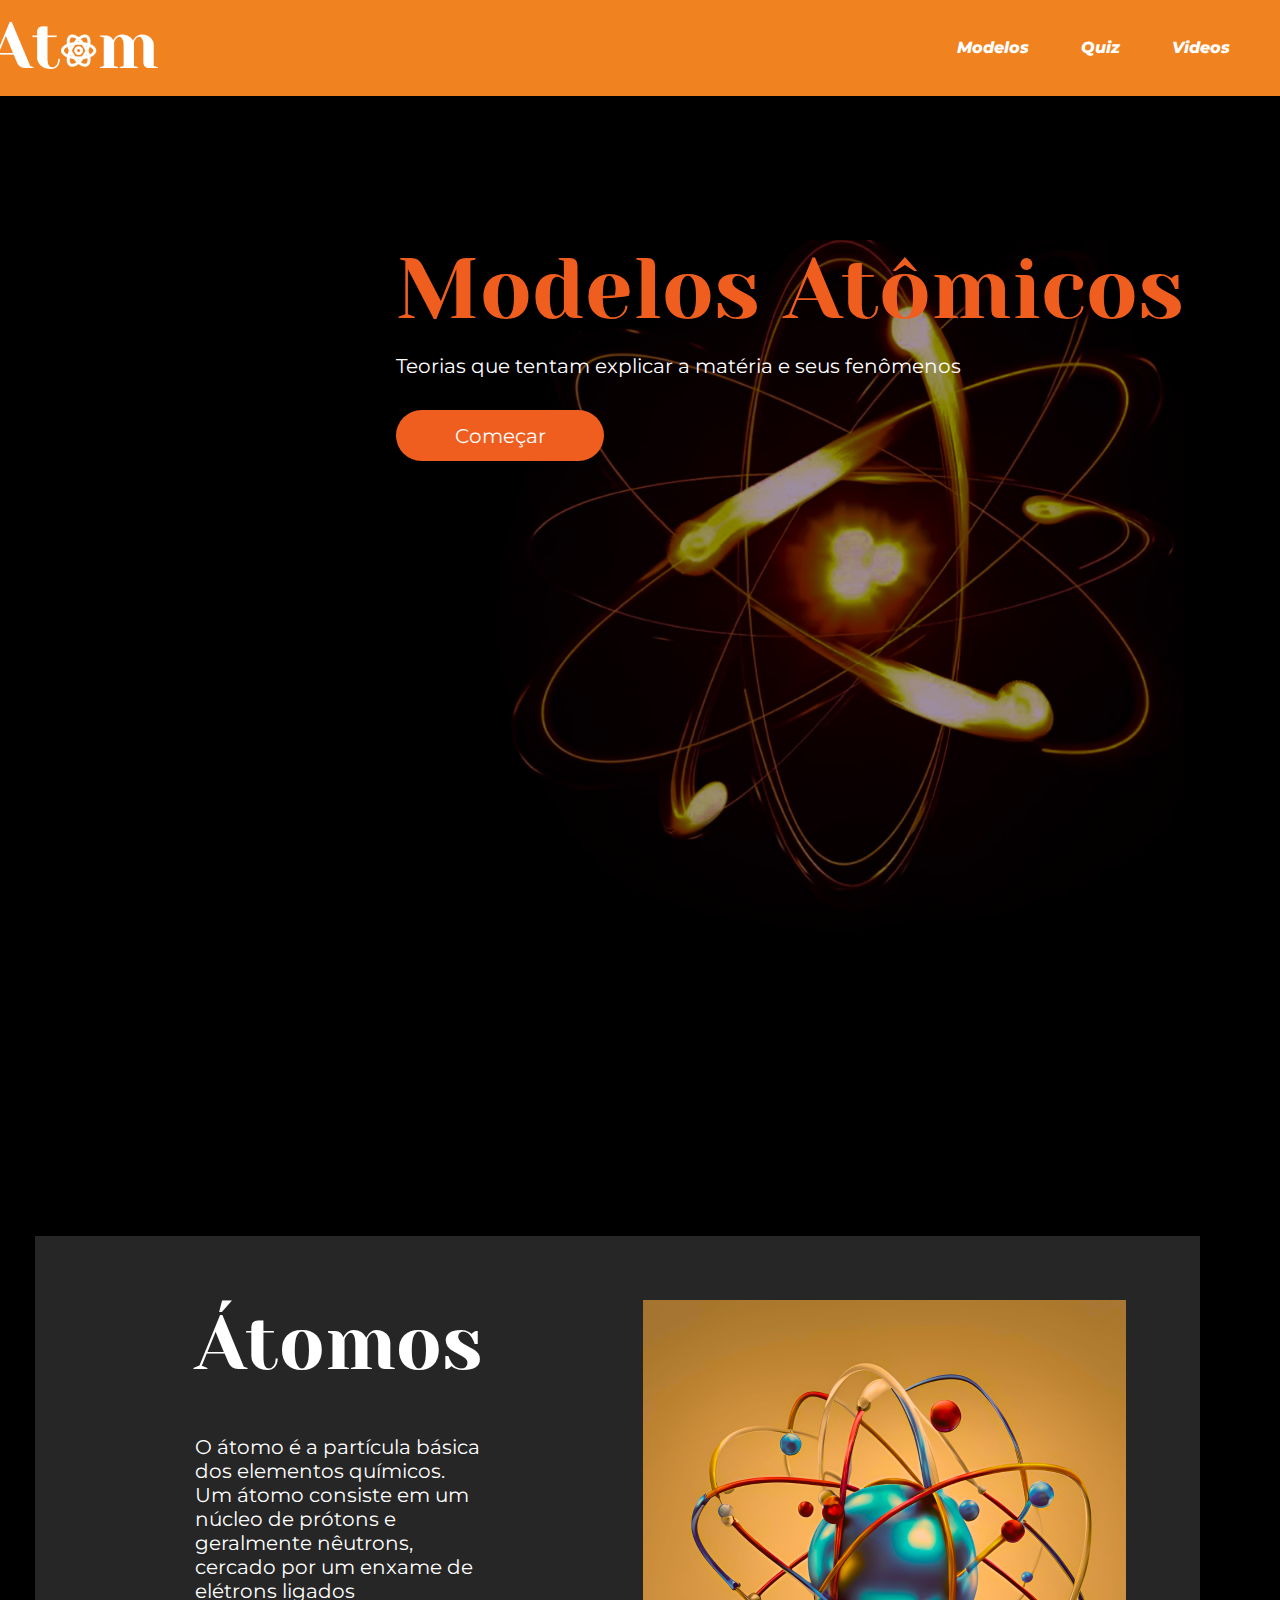
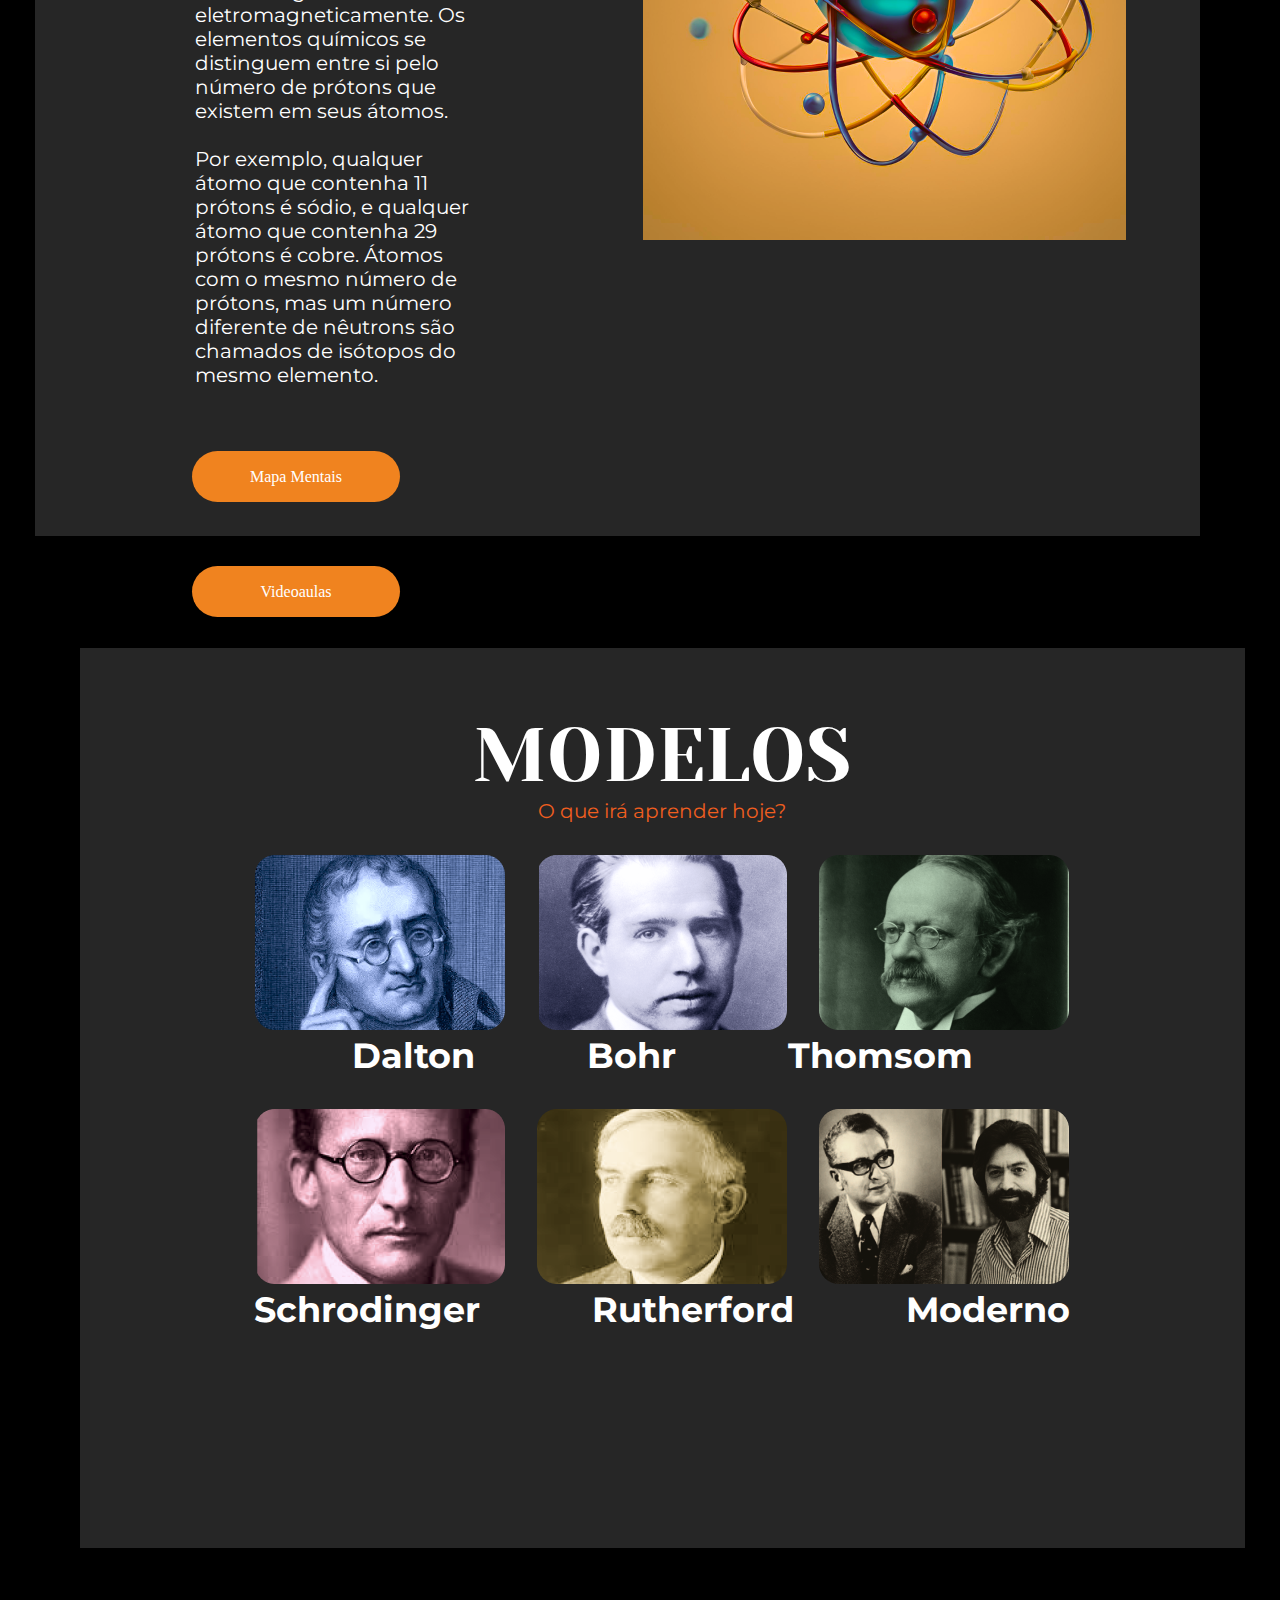
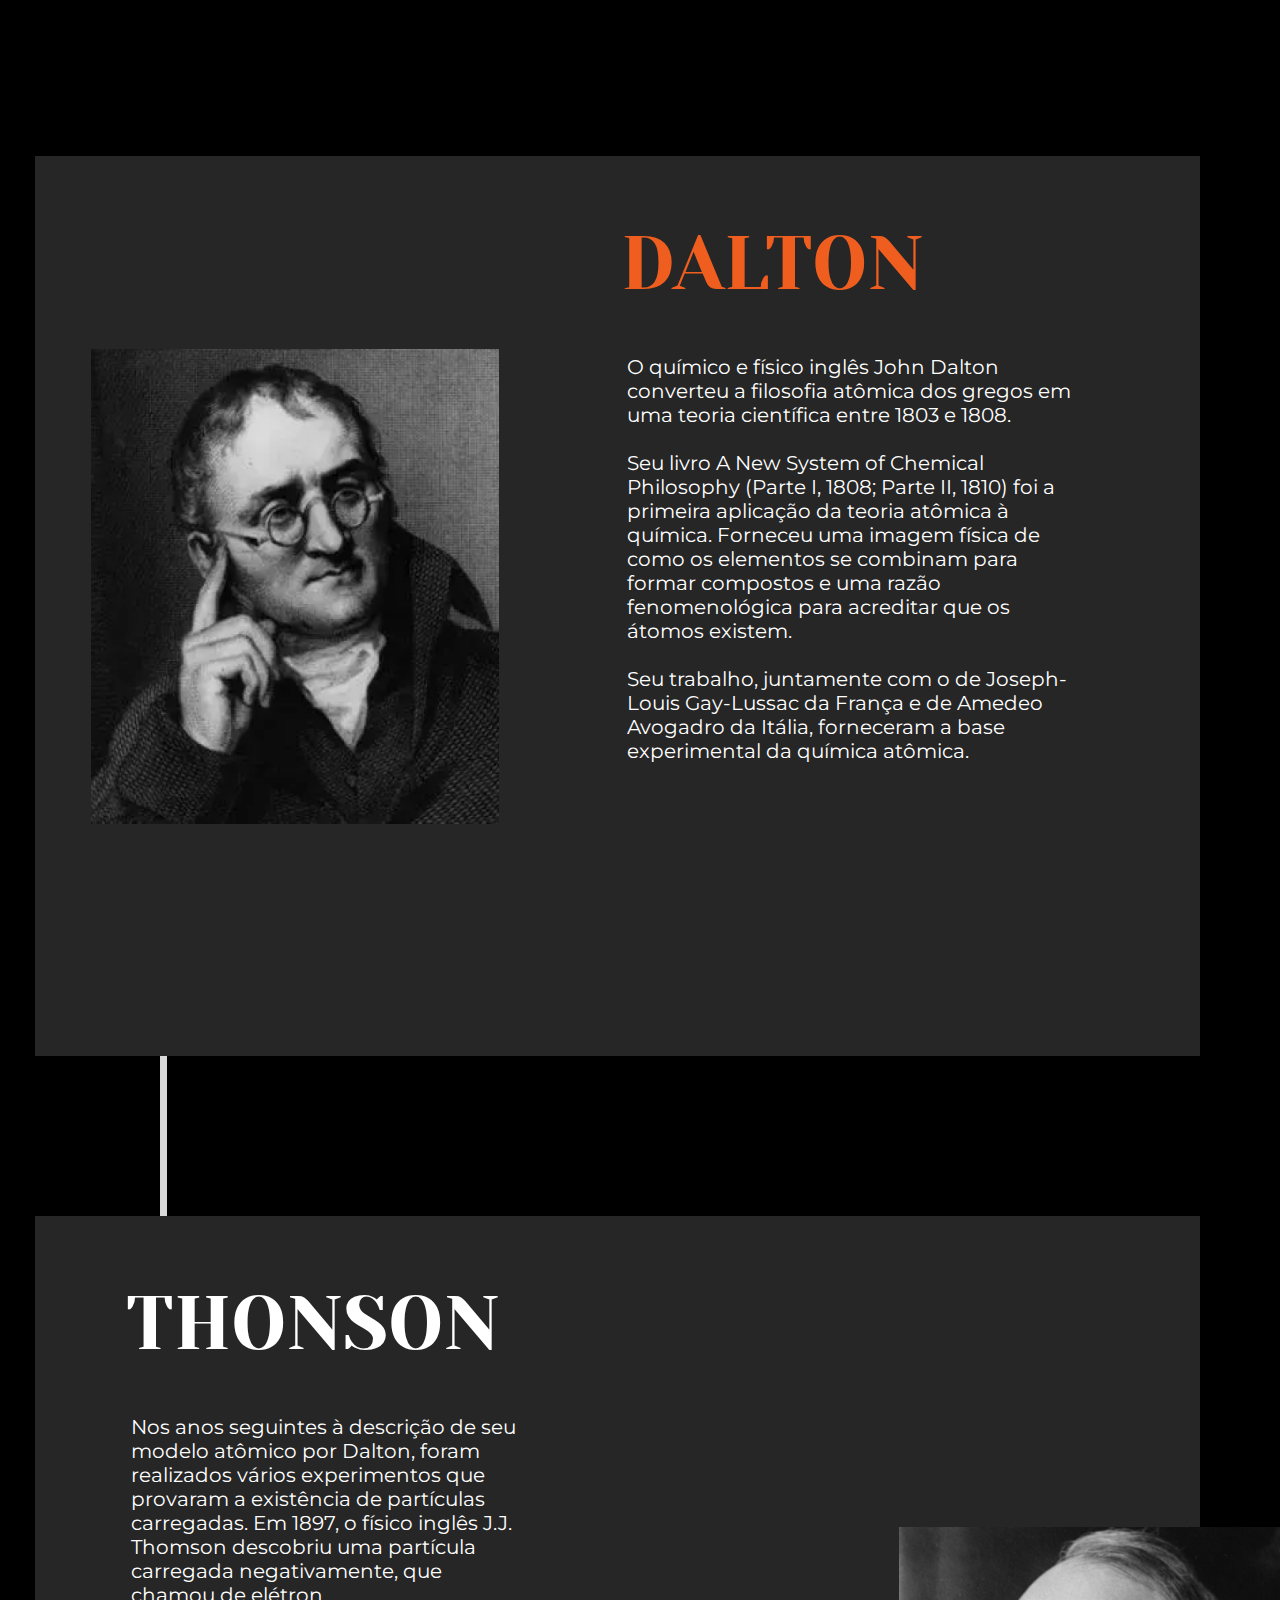
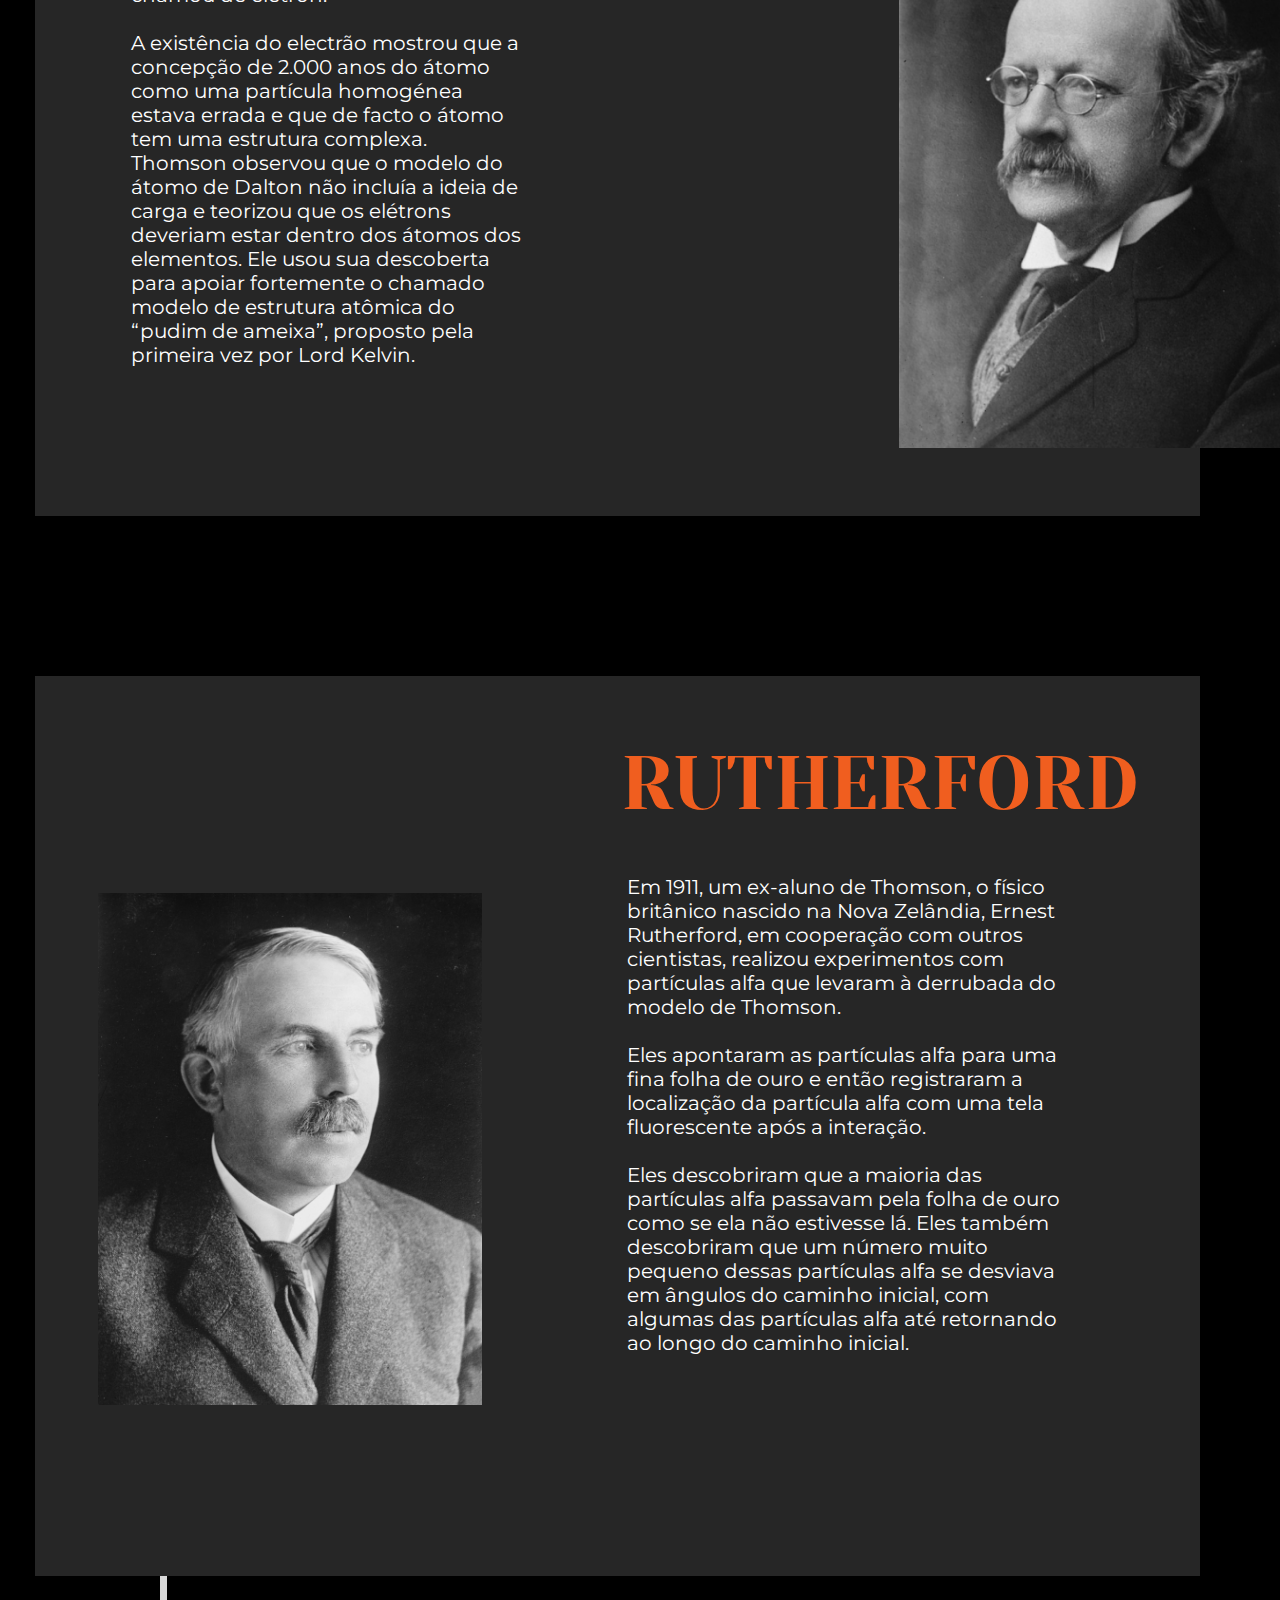
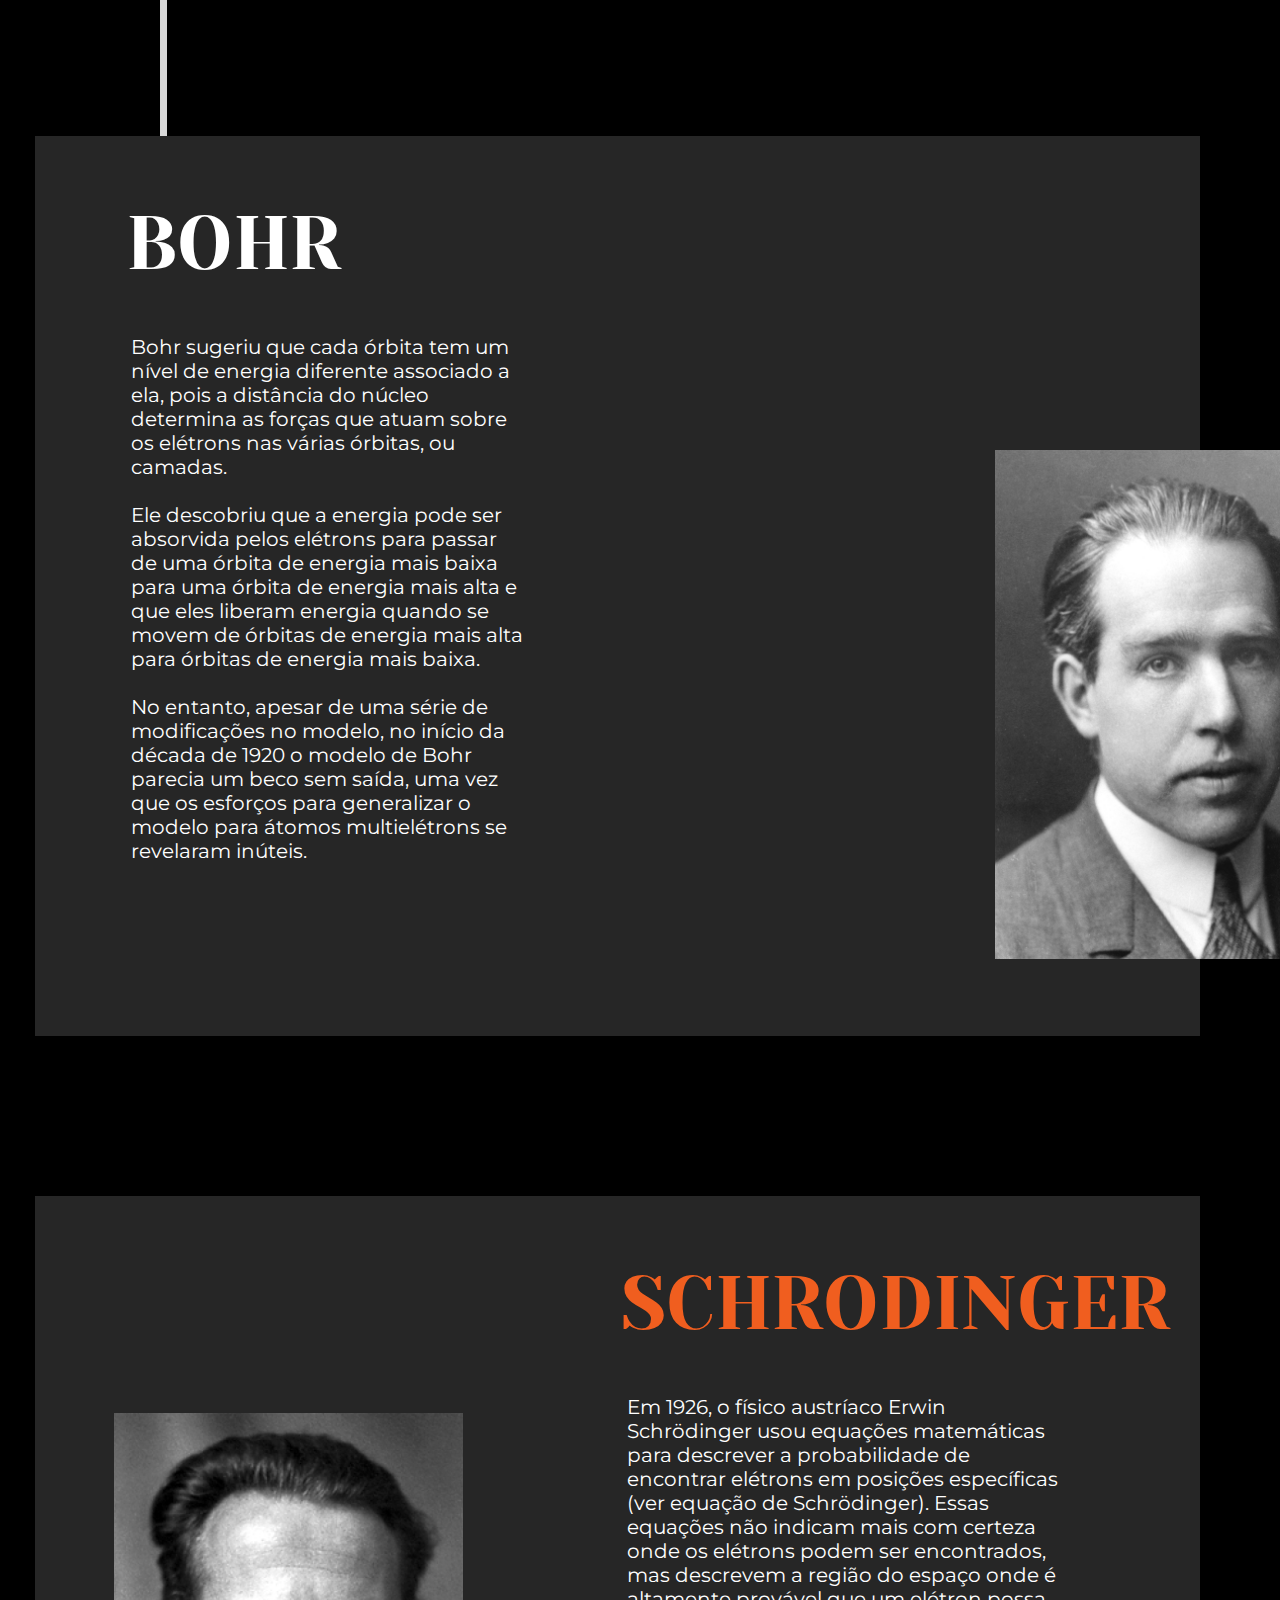
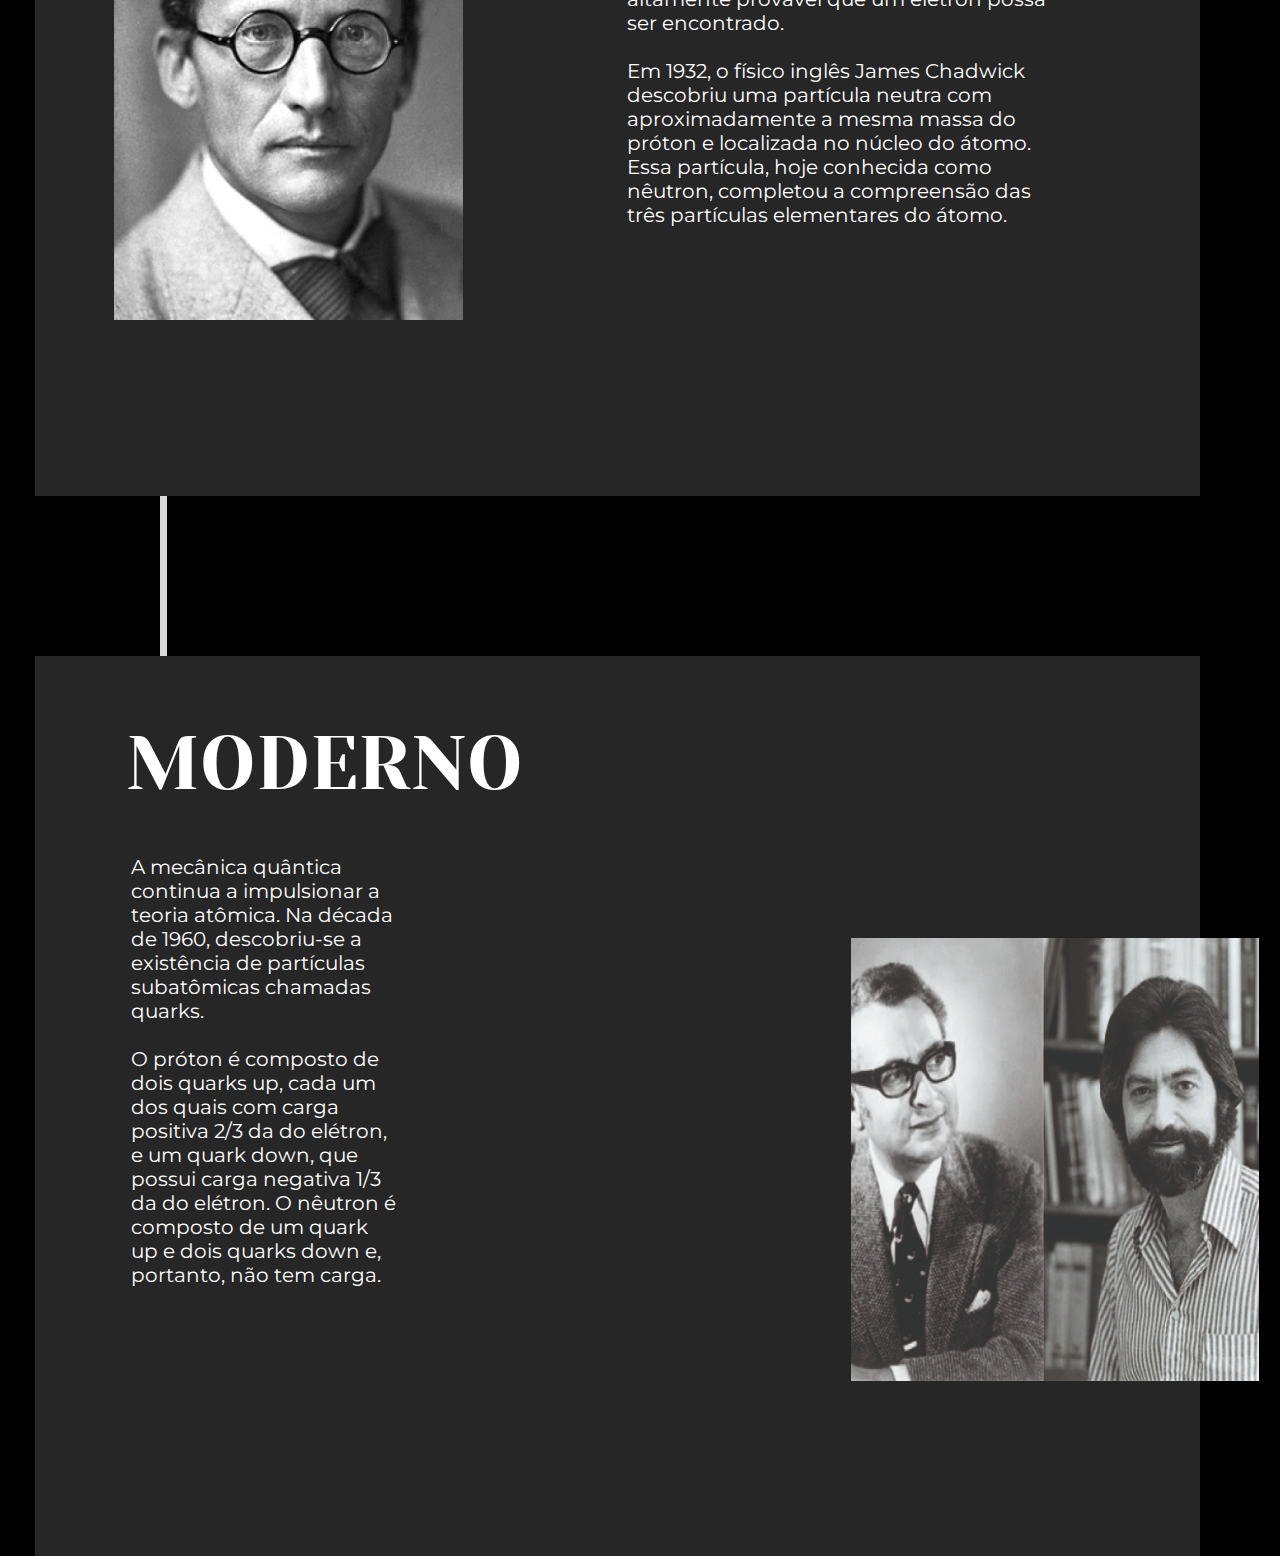
==== index.html @ 3365ecfc "projeto-edutec base finalizado" ====
<!DOCTYPE html>
<html lang="pt-br">

<head>
    <meta charset="UTF-8">
    <meta name="viewport" content="width=device-width, initial-scale=1.0">
    <title>Modelos Atomicos</title>
    <link rel="preconnect" href="https://fonts.googleapis.com">
    <link rel="preconnect" href="https://fonts.gstatic.com" crossorigin>
    <link
        href="https://fonts.googleapis.com/css2?family=Montserrat:ital,wght@0,100..900;1,100..900&family=Yeseva+One&display=swap"
        rel="stylesheet">
    <link rel="stylesheet" href="style.css">
    <script src="script.js" defer></script>
</head>

<body>
    <header id="header" class="rolagem">

        <div class="container">

            <div class="flex">

                <a href="#" class="logo"><img src="./assets/images/logo-atom.png" alt=""></a>

                <nav>
                    <ul>
                        <li><a href="#modelos">Modelos</a></li>
                        <li><a href="paginas/inicio/quiz-inicio.html">Quiz</a></li>
                        <li><a href="paginas/videoaulas.html">Videos</a></li>
                    </ul>
                </nav>

            </div>

        </div>

    </header>
    <main>
        <section class="titulo-home">
            <h1>Modelos Atômicos</h1>
            <span>Teorias que tentam explicar a matéria e seus fenômenos</span>
            <a href="#introducao">Começar</a>
        </section>

        <section id="introducao" class="introducao">
            <div>
                <h2>Átomos</h2>
                <p>
                    O átomo é a partícula básica dos elementos químicos. Um átomo consiste em um núcleo de prótons e
                    geralmente nêutrons, cercado por um enxame de elétrons ligados eletromagneticamente. Os elementos
                    químicos se distinguem entre si pelo número de prótons que existem em seus átomos. <br> <br>
                    Por exemplo, qualquer átomo que contenha 11 prótons é sódio, e qualquer átomo que contenha 29
                    prótons é cobre. Átomos com o mesmo número de prótons, mas um número diferente de nêutrons são
                    chamados de isótopos do mesmo elemento.
                </p>

                <a href="paginas/mapaMental.html">Mapa Mentais</a>
                <a href="paginas/videoaulas.html">Videoaulas</a>
            </div>

            <div class="atom-introducao">
                <img src="./assets/images/atom-image.png" alt="Imagem de um Átomo azul, amarelo e vermelho">
            </div>
        </section>

        <section id="modelos" class="modelos">
            <h2>MODELOS</h2>
            <span>O que irá aprender hoje?</span>

            <div class="secao1">
                <a href="#dalton"><img src="./assets/images/botaoDalton.png" alt="Foto do Dalton"></a>
                <a href="#bohr"><img src="./assets/images/botaoBohr.png" alt="Foto do Bohr"></a>
                <a href="#thonson"><img src="./assets/images/botaoThonsom.png" alt="Foto do Thonsom"></a>
            </div>
            <div class="secao2">
                <div>
                    <p>Dalton</p>
                </div>
                <div>
                    <p>Bohr</p>
                </div>
                <div>
                    <p>Thomsom</p>
                </div>
            </div>

            <div class="secao1">
                <a href="#schrodinger"><img src="./assets/images/botaoSchrodinger.png" alt="Foto do Schrodinger"></a>
                <a href="#rutherford"><img src="./assets/images/botaoRutherford.png" alt="Foto do Rutherford"></a>
                <a href="#moderno"><img src="./assets/images/botaoModerno.png" alt="Foto dos dois modernos"></a>
            </div>

            <div class="secao2">
                <p>Schrodinger</p>
                <p>Rutherford</p>
                <p>Moderno</p>
            </div>
        </section>

        <section id="dalton" class="conteudo-impar">
            <h2>DALTON</h2>
            <p>
                O químico e físico inglês John Dalton converteu a filosofia atômica dos gregos em uma teoria científica
                entre 1803 e 1808. <br> <br>
                Seu livro A New System of Chemical Philosophy (Parte I, 1808; Parte II, 1810) foi a primeira aplicação
                da teoria atômica à química. Forneceu uma imagem física de como os elementos se combinam para formar
                compostos e uma razão fenomenológica para acreditar que os átomos existem. <br> <br> Seu trabalho,
                juntamente com
                o de Joseph-Louis Gay-Lussac da França e de Amedeo Avogadro da Itália, forneceram a base experimental da
                química atômica.
            </p>

            <img src="./assets/images/dalton.png" alt="Foto do físico Dalton">
        </section>
        <img class="linha-branca" src="./assets/images/linha-branca.png" alt="">

        <section id="thonson" class="conteudo-par">
            <h2>THONSON</h2>
            <p>
                Nos anos seguintes à descrição de seu modelo atômico por Dalton, foram realizados vários experimentos
                que provaram a existência de partículas carregadas. Em 1897, o físico inglês J.J. Thomson descobriu uma
                partícula carregada negativamente, que chamou de elétron. <br> <br>

                A existência do electrão mostrou que a concepção de 2.000 anos do átomo como uma partícula homogénea
                estava errada e que de facto o átomo tem uma estrutura complexa. Thomson observou que o modelo do átomo
                de Dalton não incluía a ideia de carga e teorizou que os elétrons deveriam estar dentro dos átomos dos
                elementos. Ele usou sua descoberta para apoiar fortemente o chamado modelo de estrutura atômica do
                “pudim de ameixa”, proposto pela primeira vez por Lord Kelvin.
            </p>

            <img src="./assets/images/thomson.png" alt="Foto do físico Thonson">
        </section>
        <img class="linha-laranja" src="./assets/images/linha-laranja.png" alt="">

        <section id="rutherford" class="conteudo-impar">
            <h2 class="titulo-rutherford">RUTHERFORD</h2>
            <p>
                Em 1911, um ex-aluno de Thomson, o físico britânico nascido na Nova Zelândia, Ernest Rutherford, em
                cooperação com outros cientistas, realizou experimentos com partículas alfa que levaram à derrubada do
                modelo de Thomson. <br> <br>
                Eles apontaram as partículas alfa para uma fina folha de ouro e então registraram a localização da
                partícula alfa com uma tela fluorescente após a interação. <br> <br>
                Eles descobriram que a maioria das partículas alfa passavam pela folha de ouro como se ela não estivesse
                lá. Eles também descobriram que um número muito pequeno dessas partículas alfa se desviava em ângulos do
                caminho inicial, com algumas das partículas alfa até retornando ao longo do caminho inicial.
            </p>

            <img id="foto-rutherford" src="./assets/images/rutherford.png" alt="Foto do físico Rutherford">
        </section>
        <img class="linha-branca" src="./assets/images/linha-branca.png" alt="">

        <section id="bohr" class="conteudo-par">
            <h2 class="titulo-bohr">BOHR</h2>
            <p>
                Bohr sugeriu que cada órbita tem um nível de energia diferente associado a ela, pois a distância do
                núcleo determina as forças que atuam sobre os elétrons nas várias órbitas, ou camadas. <br> <br> Ele
                descobriu que a energia pode ser absorvida pelos elétrons para passar de uma órbita de energia mais
                baixa para uma órbita de energia mais alta e que eles liberam energia quando se movem de órbitas de
                energia mais alta para órbitas de energia mais baixa. <br> <br>
                No entanto, apesar de uma série de modificações no modelo, no início da década de 1920 o modelo de Bohr
                parecia um beco sem saída, uma vez que os esforços para generalizar o modelo para átomos multielétrons
                se revelaram inúteis.
            </p>

            <img id="foto-bohr" src="./assets/images/bohr.png" alt="Foto do físico Bohr">
        </section>
        <img class="linha-laranja" src="./assets/images/linha-laranja.png" alt="">

        <section id="schrodinger" class="conteudo-impar">
            <h2 class="titulo-schrodinger">SCHRODINGER</h2>
            <p>
                Em 1926, o físico austríaco Erwin Schrödinger usou equações matemáticas para descrever a probabilidade
                de encontrar elétrons em posições específicas (ver equação de Schrödinger). Essas equações não indicam
                mais com certeza onde os elétrons podem ser encontrados, mas descrevem a região do espaço onde é
                altamente provável que um elétron possa ser encontrado. <br> <br>
                Em 1932, o físico inglês James Chadwick descobriu uma partícula neutra com aproximadamente a mesma massa
                do próton e localizada no núcleo do átomo. Essa partícula, hoje conhecida como nêutron, completou a
                compreensão das três partículas elementares do átomo.
            </p>

            <img id="foto-schrodinger" src="./assets/images/schrodinger.png" alt="Foto do físico Rutherford">
        </section>

        <img class="linha-branca" src="./assets/images/linha-branca.png" alt="">
        <section id="moderno" class="conteudo-par">
            <h2 class="titulo-monderno">MODERNO</h2>
            <p id="texto-moderno">
                A mecânica quântica continua a impulsionar a teoria atômica. Na década de 1960, descobriu-se a
                existência de partículas subatômicas chamadas quarks. <br> <br> O próton é composto de dois quarks up,
                cada um dos
                quais com carga positiva 2/3 da do elétron, e um quark down, que possui carga negativa 1/3 da do
                elétron. O nêutron é composto de um quark up e dois quarks down e, portanto, não tem carga.
            </p>

            <img id="foto-moderno" src="./assets/images/moderno.png" alt="Foto do físico ">
        </section>
    </main>
</body>

</html>
---- style.css ----
* {
    margin: 0;
    padding: 0;
    box-sizing: border-box;
    -webkit-font-smoothing: antialised;
    scroll-behavior: smooth;
}

:root {
    --preto-de-fundo: #000000;
    --laranja-claro: #F0831F;
    --laranja-escuro: #F05E1F;
    --cinza: #262626;
    --branco: #fff;
}

body {
    background-color: var(--preto-de-fundo);
    color: var(--branco);
    margin-top: 15rem;
    overflow-x: hidden;
}

.container {
    max-width: 1280px;
    margin: auto;
}

.flex {
    display: flex;
    align-items: center;
    justify-content: space-between;
}

header {
    width: 100%;
    padding: 60px 2%;
    position: fixed;
    top: 0;
    left: 0;
    transition: 300ms;
    z-index: 999;
}

header.rolagem {
    background-color: var(--laranja-claro);
    padding: 9px 2%;
}

header .logo {
    margin-left: -2.5rem;
}

header ul {
    list-style-type: none;
}

header ul li {
    display: inline-block;
    margin: 0 1.5rem;
}

header ul li a {
    font-family: "Montserrat", sans-serif;
    font-size: 20px;
    font-weight: 800;
    font-style: italic;
    text-decoration: none;
    font-weight: 800;
    line-height: 3rem;
    font-size: 1rem;
    color: var(--branco);
}

section {
    height: 100vh;
    background-image: url(./assets/images/atomo-fundo.png);
    background-position: right -69px;
    background-repeat: no-repeat;
    background-size: 48%;
    background-size: contain;
    display: flex;
    justify-self: end;
}

.titulo-home {
    display: flex;
    flex-direction: column;
    margin: 6rem;
    margin-top: 4rem;
}

.introducao>div {
    margin-left: 10rem;
    margin-top: 4rem;
}

.titulo-home a {
    text-decoration: none;
    color: var(--branco);
    background-color: var(--laranja-escuro);
    border-radius: 67px;
    display: flex;
    justify-content: center;
    align-items: center;
    width: 13rem;
    height: 3.20rem;
    margin-top: 2rem;
    font-family: "Montserrat", sans-serif;
    font-size: 20px;
    font-weight: 400;
    font-style: normal;
}

.titulo-home h1 {
    font-family: "Yeseva One", serif;
    font-weight: 400;
    font-style: normal;
    font-size: 85px;
    color: var(--laranja-escuro);
}

.titulo-home span {
    margin-top: 1rem;
    font-family: "Montserrat", sans-serif;
    font-size: 20px;
    font-weight: 400;
    font-style: normal;
}

.introducao {
    background-image: none;
    width: 91%;
    background-color: var(--cinza);
    margin: 1rem 9rem 0rem 5rem;
    margin: 4rem 5rem;
    /* height: 200%; */
    max-height: 200%;
    max-width: 100%;
}

.introducao h2 {
    font-family: "Yeseva One", serif;
    font-weight: 400;
    font-size: 75px;
}

.introducao p {
    font-family: "Montserrat", sans-serif;
    font-size: 20px;
    font-weight: 400;
    margin-top: 3rem;
}

.introducao a {
    display: inline-flex;
    margin-top: 4rem;
    margin: 4rem 3.45rem 0rem -0.20rem;
    text-decoration: none;
    color: var(--branco);
    background-color: var(--laranja-claro);
    border-radius: 67px;
    width: 13rem;
    height: 3.20rem;
    justify-content: center;
    align-items: center;
}

.atom-introducao img {
    margin-right: 5rem;
}

.modelos {
    background-image: none;
    width: 91%;
    background-color: var(--cinza);
    margin: 10rem 5rem 0rem 5rem;
    margin: 3rem 5rem;
    max-height: 100%;
    max-width: 100%;
    display: inline-flex;
    flex-direction: column;
    width: 91%;
}

.modelos h2 {
    margin-top: 4rem;
    text-align: center;
    font-family: "Yeseva One", serif;
    font-weight: 400;
    font-size: 75px;
}

.modelos span {
    text-align: center;
    font-family: "Montserrat", sans-serif;
    font-size: 20px;
    font-weight: 400;
    color: var(--laranja-escuro);
}


.secao1 {
    display: flex;
    gap: 2rem;
    margin-top: 2rem;
    justify-content: center;

}

.secao2 {
    display: flex;
    gap: 7rem;
    justify-content: center;
    font-family: "Montserrat", sans-serif;
    font-size: 35px;
    font-weight: 700;
}

.conteudo-impar {
    background-image: none;
    width: 91%;
    background-color: var(--cinza);
    margin: 10rem 5rem 0rem 5rem;
    max-height: 100%;
    max-width: 100%;
    /* display: flex; */
    flex-direction: column;
}

.conteudo-impar h2 {
    margin-left: 36.6rem;
    margin-top: 4rem;
    font-family: "Yeseva One", serif;
    font-weight: 400;
    font-size: 75px;
    color: var(--laranja-escuro);
}

.conteudo-impar p {
    font-family: "Montserrat", sans-serif;
    font-size: 20px;
    font-weight: 400;
    margin-top: 3rem;
    margin-left: 37rem;
    margin-right: 8rem;
}

.conteudo-par {
    background-image: none;
    width: 91%;
    background-color: var(--cinza);
    margin: 10rem 5rem 0rem 5rem;
    max-height: 100%;
    max-width: 100%;
    flex-direction: column;
    width: 91%;
}

.conteudo-par h2 {
    margin-left: 5.7rem;
    margin-top: 4rem;
    font-family: "Yeseva One", serif;
    font-weight: 400;
    font-size: 75px;
    color: var(--branco);
}

.conteudo-par p {
    font-family: "Montserrat", sans-serif;
    font-size: 20px;
    font-weight: 400;
    margin-top: 3rem;
    margin-left: 6rem;
    margin-right: 42rem;
}

.conteudo-impar>img {
    width: 35%;
    margin-left: 3.5rem;
    margin-top: -25.9rem;
}

.conteudo-par>img {
    width: 35%;
    margin-left: 54rem;
    margin-top: -27.5rem;
}

#foto-rutherford {
    width: 33%;
    margin-left: 3.9rem;
    margin-top: -28.9rem;
}

#foto-bohr {
    width: 32%;
    margin-left: 60rem;
    margin-top: -25.8rem;
}

#foto-schrodinger {
    width: 30%;
    margin-left: 4.9rem;
}

#foto-moderno {
    width: 35%;
    margin-left: 51rem;
    margin-top: -21.8rem;
}

#texto-moderno {
    margin-right: 50rem;
    margin-left: 6rem;
}

.linha-branca {
    margin-left: 10rem;
    height: 160px;
    position: absolute;
}

.linha-laranja {
    margin-left: 92rem;
    height: 160px;
    position: absolute;
}
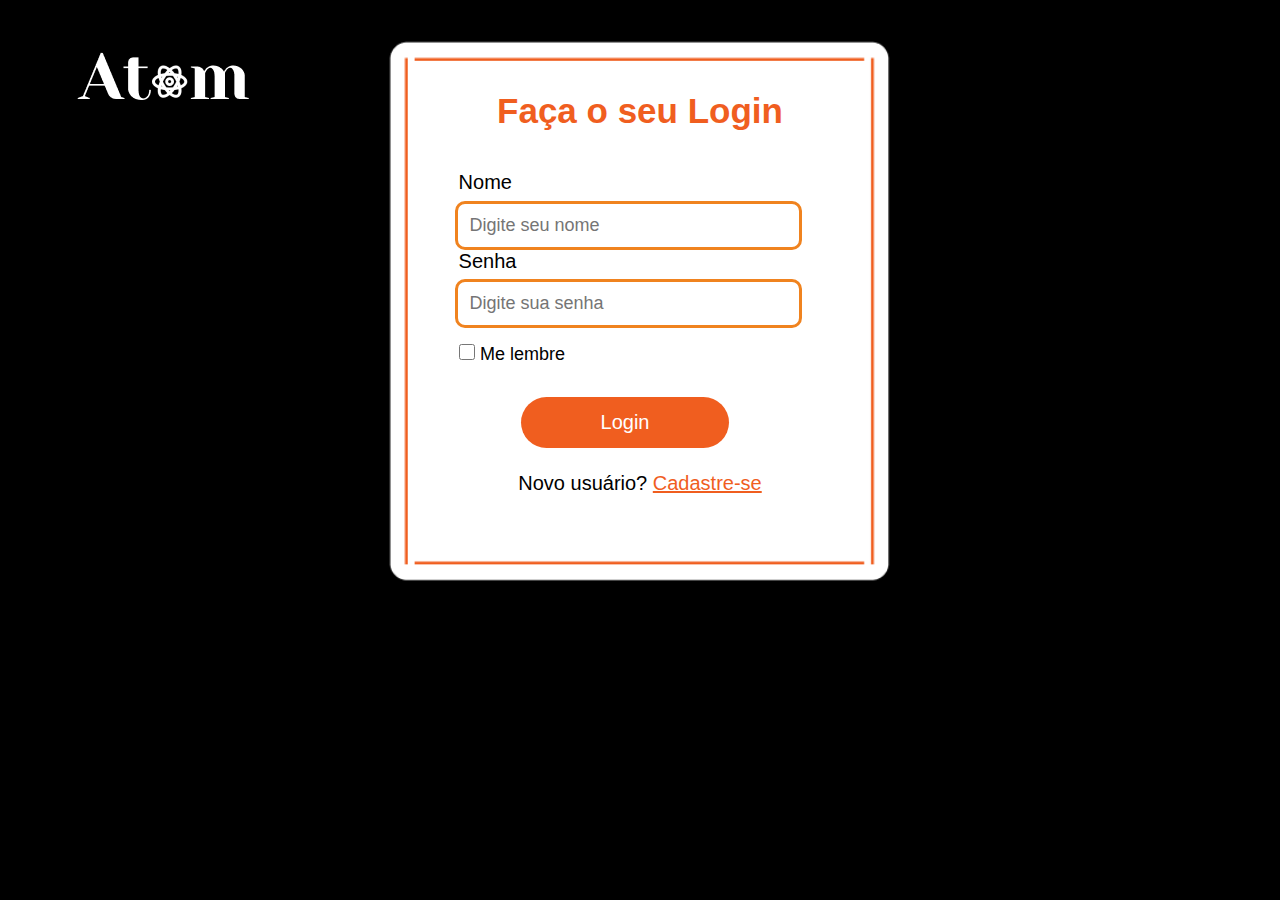
==== commit 1a2c0501: "pagina de login, cadastro e inicializando a pagina de ranking" ====
--- a/index.html
+++ b/index.html
@@ -11,7 +11,7 @@
         href="https://fonts.googleapis.com/css2?family=Montserrat:ital,wght@0,100..900;1,100..900&family=Yeseva+One&display=swap"
         rel="stylesheet">
     <link rel="stylesheet" href="style.css">
-    <script src="script.js" defer></script>
+    <script src="script.js" type="module" defer></script>
 </head>
 
 <body>
@@ -25,14 +25,19 @@
 
                 <nav>
                     <ul>
+                        <li><a href="paginas/ranking/ranking.html">Ranking</a></li>
                         <li><a href="#modelos">Modelos</a></li>
                         <li><a href="paginas/inicio/quiz-inicio.html">Quiz</a></li>
                         <li><a href="paginas/videoaulas.html">Videos</a></li>
+                        <li><a href="paginas/login.html">Login</a></li>
+
+
                     </ul>
                 </nav>
 
-            </div>
-
+                <p class="user"></p>
+                <Button>Sair</Button>
+            </div>
         </div>
 
     </header>
@@ -99,101 +104,113 @@
         </section>
 
         <section id="dalton" class="conteudo-impar">
-            <h2>DALTON</h2>
-            <p>
-                O químico e físico inglês John Dalton converteu a filosofia atômica dos gregos em uma teoria científica
-                entre 1803 e 1808. <br> <br>
-                Seu livro A New System of Chemical Philosophy (Parte I, 1808; Parte II, 1810) foi a primeira aplicação
-                da teoria atômica à química. Forneceu uma imagem física de como os elementos se combinam para formar
-                compostos e uma razão fenomenológica para acreditar que os átomos existem. <br> <br> Seu trabalho,
-                juntamente com
-                o de Joseph-Louis Gay-Lussac da França e de Amedeo Avogadro da Itália, forneceram a base experimental da
-                química atômica.
-            </p>
-
-            <img src="./assets/images/dalton.png" alt="Foto do físico Dalton">
+            <div class="conteudo">
+                <h2>DALTON</h2>
+                <p>
+                    O químico e físico inglês John Dalton converteu a filosofia atômica dos gregos em uma teoria científica
+                    entre 1803 e 1808. <br> <br>
+                    Seu livro A New System of Chemical Philosophy (Parte I, 1808; Parte II, 1810) foi a primeira aplicação
+                    da teoria atômica à química. Forneceu uma imagem física de como os elementos se combinam para formar
+                    compostos e uma razão fenomenológica para acreditar que os átomos existem. <br> <br> Seu trabalho,
+                    juntamente com
+                    o de Joseph-Louis Gay-Lussac da França e de Amedeo Avogadro da Itália, forneceram a base experimental da
+                    química atômica.
+                </p>
+            </div>
+
+
+            <div class="Imagem"><img src="./assets/images/dalton.png" alt="Foto do físico Dalton"></div>
         </section>
         <img class="linha-branca" src="./assets/images/linha-branca.png" alt="">
 
         <section id="thonson" class="conteudo-par">
-            <h2>THONSON</h2>
-            <p>
-                Nos anos seguintes à descrição de seu modelo atômico por Dalton, foram realizados vários experimentos
-                que provaram a existência de partículas carregadas. Em 1897, o físico inglês J.J. Thomson descobriu uma
-                partícula carregada negativamente, que chamou de elétron. <br> <br>
-
-                A existência do electrão mostrou que a concepção de 2.000 anos do átomo como uma partícula homogénea
-                estava errada e que de facto o átomo tem uma estrutura complexa. Thomson observou que o modelo do átomo
-                de Dalton não incluía a ideia de carga e teorizou que os elétrons deveriam estar dentro dos átomos dos
-                elementos. Ele usou sua descoberta para apoiar fortemente o chamado modelo de estrutura atômica do
-                “pudim de ameixa”, proposto pela primeira vez por Lord Kelvin.
-            </p>
-
-            <img src="./assets/images/thomson.png" alt="Foto do físico Thonson">
+            <div class="conteudo">
+                <h2>THONSON</h2>
+                <p>
+                    Nos anos seguintes à descrição de seu modelo atômico por Dalton, foram realizados vários experimentos
+                    que provaram a existência de partículas carregadas. Em 1897, o físico inglês J.J. Thomson descobriu uma
+                    partícula carregada negativamente, que chamou de elétron. <br> <br>
+                    A existência do electrão mostrou que a concepção de 2.000 anos do átomo como uma partícula homogénea
+                    estava errada e que de facto o átomo tem uma estrutura complexa. Thomson observou que o modelo do átomo
+                    de Dalton não incluía a ideia de carga e teorizou que os elétrons deveriam estar dentro dos átomos dos
+                    elementos. Ele usou sua descoberta para apoiar fortemente o chamado modelo de estrutura atômica do
+                    “pudim de ameixa”, proposto pela primeira vez por Lord Kelvin.
+                </p>
+            </div>
+
+            <div class="imagem"><img src="./assets/images/thomson.png" alt="Foto do físico Thonson"></div>
         </section>
         <img class="linha-laranja" src="./assets/images/linha-laranja.png" alt="">
 
         <section id="rutherford" class="conteudo-impar">
-            <h2 class="titulo-rutherford">RUTHERFORD</h2>
-            <p>
-                Em 1911, um ex-aluno de Thomson, o físico britânico nascido na Nova Zelândia, Ernest Rutherford, em
-                cooperação com outros cientistas, realizou experimentos com partículas alfa que levaram à derrubada do
-                modelo de Thomson. <br> <br>
-                Eles apontaram as partículas alfa para uma fina folha de ouro e então registraram a localização da
-                partícula alfa com uma tela fluorescente após a interação. <br> <br>
-                Eles descobriram que a maioria das partículas alfa passavam pela folha de ouro como se ela não estivesse
-                lá. Eles também descobriram que um número muito pequeno dessas partículas alfa se desviava em ângulos do
-                caminho inicial, com algumas das partículas alfa até retornando ao longo do caminho inicial.
-            </p>
-
-            <img id="foto-rutherford" src="./assets/images/rutherford.png" alt="Foto do físico Rutherford">
+            <div class="conteudo">
+                <h2 class="titulo-rutherford">RUTHERFORD</h2>
+                <p>
+                    Em 1911, um ex-aluno de Thomson, o físico britânico nascido na Nova Zelândia, Ernest Rutherford, em
+                    cooperação com outros cientistas, realizou experimentos com partículas alfa que levaram à derrubada do
+                    modelo de Thomson. <br> <br>
+                    Eles apontaram as partículas alfa para uma fina folha de ouro e então registraram a localização da
+                    partícula alfa com uma tela fluorescente após a interação. <br> <br>
+                    Eles descobriram que a maioria das partículas alfa passavam pela folha de ouro como se ela não estivesse
+                    lá. Eles também descobriram que um número muito pequeno dessas partículas alfa se desviava em ângulos do
+                    caminho inicial, com algumas das partículas alfa até retornando ao longo do caminho inicial.
+                </p>
+            </div>
+
+            <div class="imagem"><img id="foto-rutherford" src="./assets/images/rutherford.png" alt="Foto do físico Rutherford"></div>
         </section>
         <img class="linha-branca" src="./assets/images/linha-branca.png" alt="">
 
         <section id="bohr" class="conteudo-par">
-            <h2 class="titulo-bohr">BOHR</h2>
-            <p>
-                Bohr sugeriu que cada órbita tem um nível de energia diferente associado a ela, pois a distância do
-                núcleo determina as forças que atuam sobre os elétrons nas várias órbitas, ou camadas. <br> <br> Ele
-                descobriu que a energia pode ser absorvida pelos elétrons para passar de uma órbita de energia mais
-                baixa para uma órbita de energia mais alta e que eles liberam energia quando se movem de órbitas de
-                energia mais alta para órbitas de energia mais baixa. <br> <br>
-                No entanto, apesar de uma série de modificações no modelo, no início da década de 1920 o modelo de Bohr
-                parecia um beco sem saída, uma vez que os esforços para generalizar o modelo para átomos multielétrons
-                se revelaram inúteis.
-            </p>
-
-            <img id="foto-bohr" src="./assets/images/bohr.png" alt="Foto do físico Bohr">
+            <div class="conteudo">
+                <h2 class="titulo-bohr">BOHR</h2>
+                <p>
+                    Bohr sugeriu que cada órbita tem um nível de energia diferente associado a ela, pois a distância do
+                    núcleo determina as forças que atuam sobre os elétrons nas várias órbitas, ou camadas. <br> <br> Ele
+                    descobriu que a energia pode ser absorvida pelos elétrons para passar de uma órbita de energia mais
+                    baixa para uma órbita de energia mais alta e que eles liberam energia quando se movem de órbitas de
+                    energia mais alta para órbitas de energia mais baixa. <br> <br>
+                    No entanto, apesar de uma série de modificações no modelo, no início da década de 1920 o modelo de Bohr
+                    parecia um beco sem saída, uma vez que os esforços para generalizar o modelo para átomos multielétrons
+                    se revelaram inúteis.
+                </p>
+            </div>
+
+            <div class="imagem"><img id="foto-bohr" src="./assets/images/bohr.png" alt="Foto do físico Bohr"></div>
         </section>
         <img class="linha-laranja" src="./assets/images/linha-laranja.png" alt="">
 
         <section id="schrodinger" class="conteudo-impar">
-            <h2 class="titulo-schrodinger">SCHRODINGER</h2>
-            <p>
-                Em 1926, o físico austríaco Erwin Schrödinger usou equações matemáticas para descrever a probabilidade
-                de encontrar elétrons em posições específicas (ver equação de Schrödinger). Essas equações não indicam
-                mais com certeza onde os elétrons podem ser encontrados, mas descrevem a região do espaço onde é
-                altamente provável que um elétron possa ser encontrado. <br> <br>
-                Em 1932, o físico inglês James Chadwick descobriu uma partícula neutra com aproximadamente a mesma massa
-                do próton e localizada no núcleo do átomo. Essa partícula, hoje conhecida como nêutron, completou a
-                compreensão das três partículas elementares do átomo.
-            </p>
-
-            <img id="foto-schrodinger" src="./assets/images/schrodinger.png" alt="Foto do físico Rutherford">
+            <div class="conteudo">
+                <h2 class="titulo-schrodinger">SCHRODINGER</h2>
+                <p>
+                    Em 1926, o físico austríaco Erwin Schrödinger usou equações matemáticas para descrever a probabilidade
+                    de encontrar elétrons em posições específicas (ver equação de Schrödinger). Essas equações não indicam
+                    mais com certeza onde os elétrons podem ser encontrados, mas descrevem a região do espaço onde é
+                    altamente provável que um elétron possa ser encontrado. <br> <br>
+                    Em 1932, o físico inglês James Chadwick descobriu uma partícula neutra com aproximadamente a mesma massa
+                    do próton e localizada no núcleo do átomo. Essa partícula, hoje conhecida como nêutron, completou a
+                    compreensão das três partículas elementares do átomo.
+                </p>
+            </div>
+
+            <div class="imagem"><img id="foto-schrodinger" src="./assets/images/schrodinger.png" alt="Foto do físico Rutherford"></div>
         </section>
 
         <img class="linha-branca" src="./assets/images/linha-branca.png" alt="">
         <section id="moderno" class="conteudo-par">
-            <h2 class="titulo-monderno">MODERNO</h2>
-            <p id="texto-moderno">
-                A mecânica quântica continua a impulsionar a teoria atômica. Na década de 1960, descobriu-se a
-                existência de partículas subatômicas chamadas quarks. <br> <br> O próton é composto de dois quarks up,
-                cada um dos
-                quais com carga positiva 2/3 da do elétron, e um quark down, que possui carga negativa 1/3 da do
-                elétron. O nêutron é composto de um quark up e dois quarks down e, portanto, não tem carga.
-            </p>
-
-            <img id="foto-moderno" src="./assets/images/moderno.png" alt="Foto do físico ">
+            <div class="conteudo">
+                <h2 class="titulo-monderno">MODERNO</h2>
+                <p id="texto-moderno">
+                    A mecânica quântica continua a impulsionar a teoria atômica. Na década de 1960, descobriu-se a
+                    existência de partículas subatômicas chamadas quarks. <br> <br> O próton é composto de dois quarks up,
+                    cada um dos
+                    quais com carga positiva 2/3 da do elétron, e um quark down, que possui carga negativa 1/3 da do
+                    elétron. O nêutron é composto de um quark up e dois quarks down e, portanto, não tem carga.
+                </p>
+            </div>
+
+            <div class="imagem"><img id="foto-moderno" src="./assets/images/moderno.png" alt="Foto do físico "></div>
         </section>
     </main>
 </body>
--- a/style.css
+++ b/style.css
@@ -48,7 +48,7 @@
 }
 
 header .logo {
-    margin-left: -2.5rem;
+    margin-left: 1.5rem;
 }
 
 header ul {
@@ -70,6 +70,40 @@
     line-height: 3rem;
     font-size: 1rem;
     color: var(--branco);
+}
+
+.flex p {
+    justify-content: flex-end;
+    margin-left: 8rem;
+}
+
+header p {
+    font-family: "Yeseva One", serif;
+    font-weight: 200;
+    font-style: normal;
+    font-size: 22px;
+    text-decoration: none;
+    font-weight: 100;
+    line-height: 3rem;
+    color: var(--branco);
+}
+
+header button {
+    /* margin-right: 1rem; */
+    font-size: 20px;
+    color: var(--branco);
+    background-color: var(--laranja-claro);
+    border-radius: 67px;
+    border: 2px solid var(--branco);
+    width: 8rem;
+    height: 3rem;
+}
+
+button:hover {
+    cursor: pointer;
+    background-color: var(--branco);
+    color: var(--laranja-claro);
+    transition: 0.3s;
 }
 
 section {
@@ -199,7 +233,6 @@
     color: var(--laranja-escuro);
 }
 
-
 .secao1 {
     display: flex;
     gap: 2rem;
@@ -215,6 +248,10 @@
     font-family: "Montserrat", sans-serif;
     font-size: 35px;
     font-weight: 700;
+}
+
+section .conteudo-par, .conteudo-impar {
+    display: flex;
 }
 
 .conteudo-impar {
